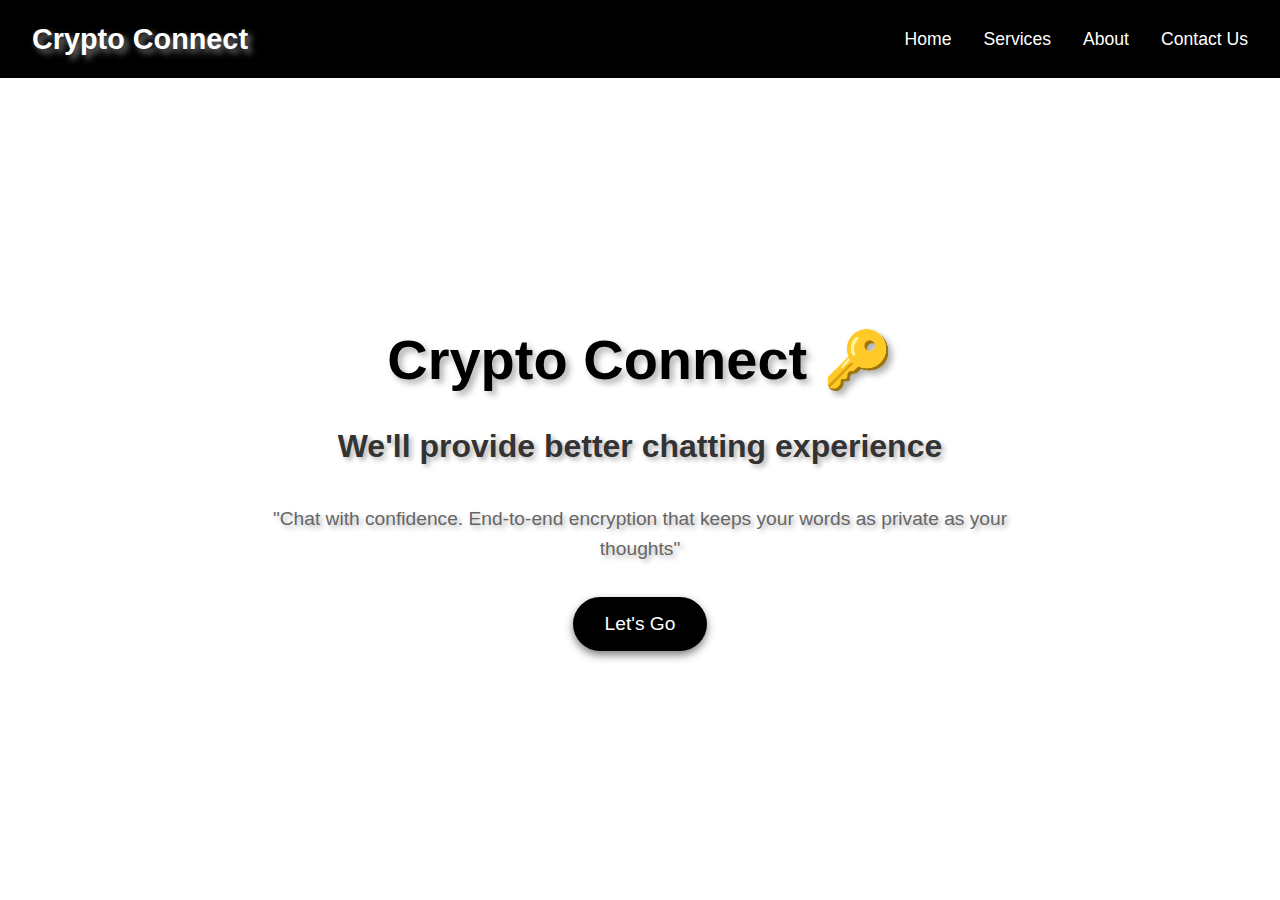
==== html/index.html @ df208cf1 "Add files via upload" ====
<!DOCTYPE html>
<html lang="en">
<head>
    <meta charset="UTF-8">
    <meta name="viewport" content="width=device-width, initial-scale=1.0">
    <title>Crypto Connect - Secure Chat Platform</title>
    <link rel="stylesheet" href="/css/style.css">
</head>
<body>
    <header class="header">
        <div class="logo">Crypto Connect</div>
        <nav class="nav-links">
            <a href="#home">Home</a>
            <a href="#services">Services</a>
            <a href="#about">About</a>
            <a href="#contact">Contact Us</a>
        </nav>
    </header>

    <main class="body">
        <h1 class="body-title">Crypto Connect 🔑</h1>
        <h2 class="body-subtitle">We'll provide better chatting experience</h2>
        <p class="body-text">"Chat with confidence. End-to-end encryption that keeps your words as private as your thoughts"</p>
        <button class="cta-button">Let's Go</button>
    </main>
</body>
</html>
---- css/style.css ----
/* Main styles */
* {
  margin: 0;
  padding: 0;
  box-sizing: border-box;
}

body {
  font-family: 'Arial', sans-serif;
  line-height: 1.6;
}

/* Header styles */
.header {
  background-color: #000;
  padding: 1rem 2rem;
  display: flex;
  justify-content: space-between;
  align-items: center;
}

.logo {
  color: white;
  font-size: 1.8rem;
  font-weight: bold;
  text-shadow: 4px 4px 6px rgba(255, 255, 255, 0.5);
}

.nav-links {
  display: flex;
  gap: 2rem;
}

.nav-links a {
  color: white;
  text-decoration: none;
  font-size: 1.1rem;
  transition: color 0.3s ease;
  text-shadow: 3px 3px 5px rgba(0, 0, 0, 0.7);
}

.nav-links a:hover {
  color: #f3f3f3;
}

/* body section styles */
.body {
  height: 90vh;
  background: linear-gradient(rgba(255, 255, 255, 0.9), rgba(255, 255, 255, 0.9)),
              url('/img/bgimg.jpeg') center/cover;
  display: flex;
  flex-direction: column;
  justify-content: center;
  align-items: center;
  text-align: center;
  padding: 2rem;
}

.body-title {
  font-size: 3.5rem;
  color: #000;
  margin-bottom: 1rem;
  text-shadow: 4px 4px 6px rgba(0, 0, 0, 0.3);
}

.body-subtitle {
  font-size: 2rem;
  color: #333;
  margin-bottom: 2rem;
  text-shadow: 3px 3px 5px rgba(0, 0, 0, 0.3); 
}

.body-text {
  font-size: 1.2rem;
  color: #666;
  max-width: 800px;
  margin-bottom: 2rem;
  text-shadow: 3px 3px 5px rgba(0, 0, 0, 0.3); 
}

.cta-button {
  padding: 1rem 2rem;
  font-size: 1.2rem;
  background-color: #000;
  color: white;
  border: none;
  border-radius: 30px;
  cursor: pointer;
  transition: transform 0.3s ease, box-shadow 0.3s ease, background-color 0.3s ease, color 0.3s ease;
  text-shadow: 3px 3px 5px rgba(0, 0, 0, 0.5); 
  box-shadow: 0 4px 8px rgba(0, 0, 0, 0.5);
  
}

.cta-button:hover {
  transform: translateY(-2px);
  box-shadow: 0 4px 8px rgba(0, 0, 0, 0.5);
  background-color: white; /* Inverse background color */
  color: #000; /* Inverse text color */
}
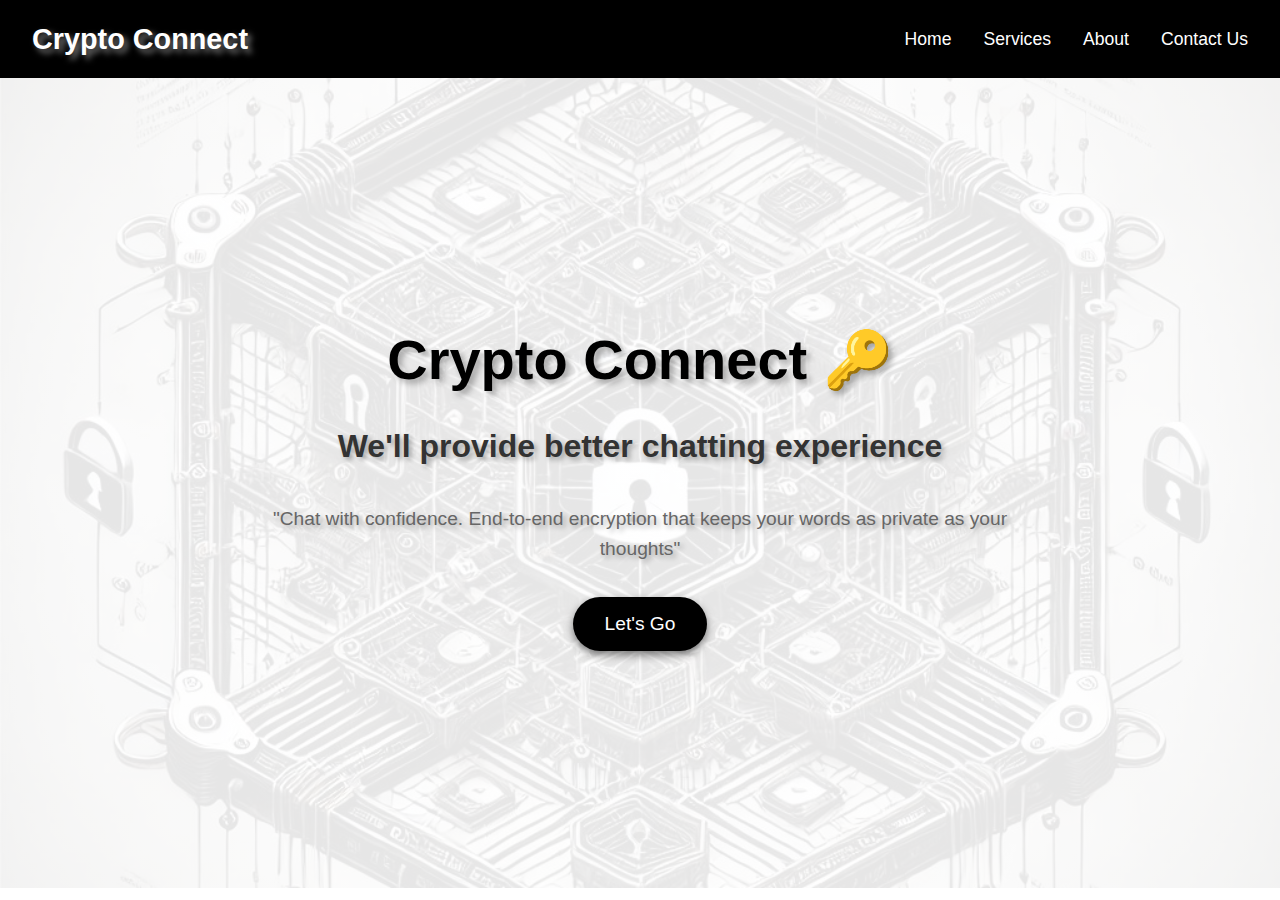
==== commit e7ae3adb: "Add files via upload" ====
--- a/html/index.html
+++ b/html/index.html
@@ -4,7 +4,7 @@
     <meta charset="UTF-8">
     <meta name="viewport" content="width=device-width, initial-scale=1.0">
     <title>Crypto Connect - Secure Chat Platform</title>
-    <link rel="stylesheet" href="/css/style.css">
+    <link rel="stylesheet" href="../css/style.css">
 </head>
 <body>
     <header class="header">
@@ -21,7 +21,7 @@
         <h1 class="body-title">Crypto Connect 🔑</h1>
         <h2 class="body-subtitle">We'll provide better chatting experience</h2>
         <p class="body-text">"Chat with confidence. End-to-end encryption that keeps your words as private as your thoughts"</p>
-        <button class="cta-button">Let's Go</button>
+        <a href="../html/login.html"><button class="cta-button">Let's Go</button></a>
     </main>
 </body>
 </html>
--- a/css/style.css
+++ b/css/style.css
@@ -47,7 +47,7 @@
 .body {
   height: 90vh;
   background: linear-gradient(rgba(255, 255, 255, 0.9), rgba(255, 255, 255, 0.9)),
-              url('/img/bgimg.jpeg') center/cover;
+              url('../img/bgimg.jpeg.jpg') center/cover;
   display: flex;
   flex-direction: column;
   justify-content: center;
